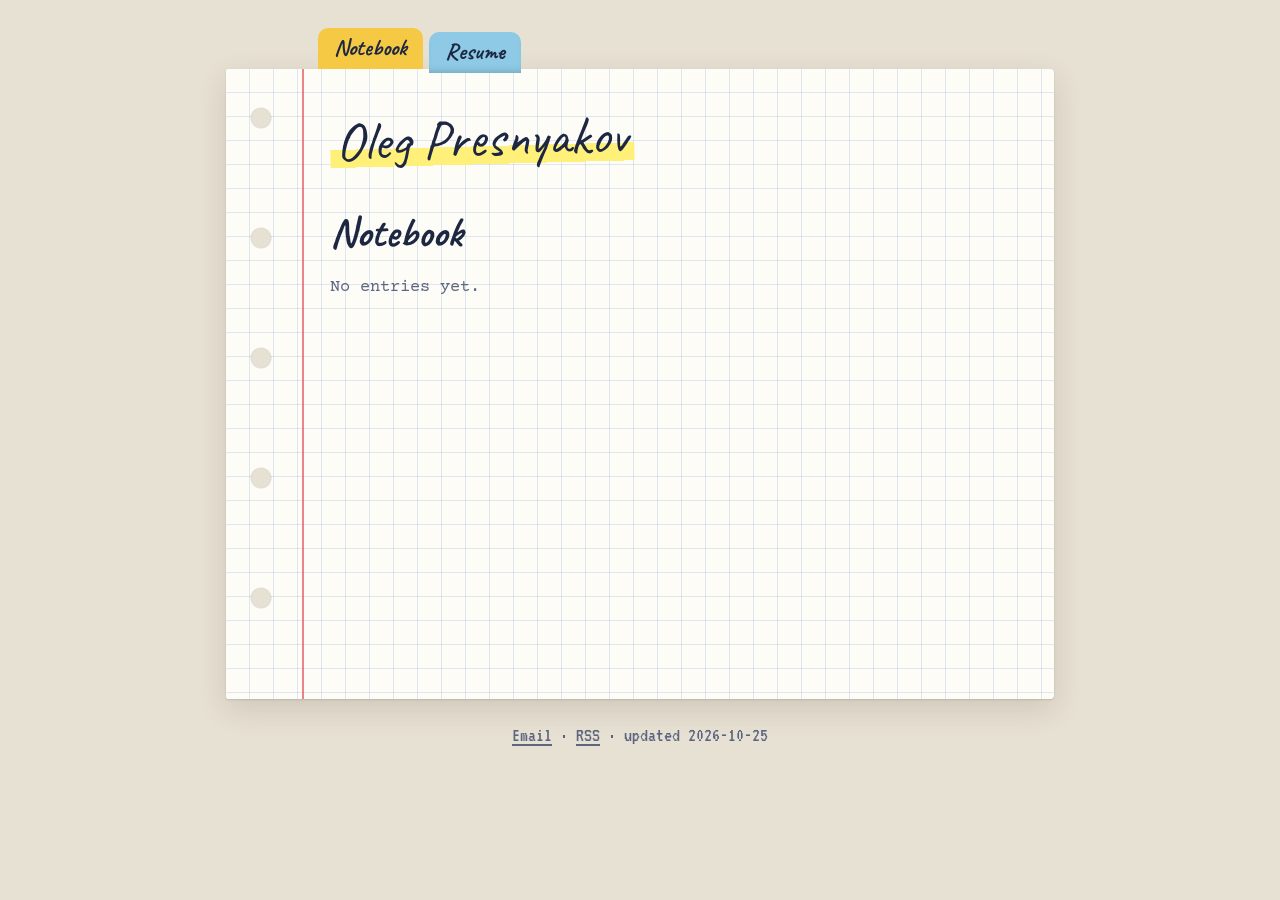
==== docs/notebook/index.html @ bc87330c "Personal website and notebook Co-Authored-By: Claude Opus 5.5 <noreply@anthropic.com>" ====
<!doctype html>
<html lang="en">
<head>
<meta charset="utf-8">
<meta name="viewport" content="width=device-width, initial-scale=1">
<title>Notebook · Oleg Presnyakov</title>
<meta name="description" content="Personal website and notebook of Oleg Presnyakov.">
<link rel="icon" href="data:image/svg+xml,<svg xmlns='http://www.w3.org/2000/svg' viewBox='0 0 100 100'><text y='.9em' font-size='90'>✎</text></svg>">
<link rel="preconnect" href="https://fonts.googleapis.com">
<link rel="preconnect" href="https://fonts.gstatic.com" crossorigin>
<link rel="stylesheet" href="https://fonts.googleapis.com/css2?family=Caveat:wght@500;700&family=Courier+Prime:ital,wght@0,400;0,700;1,400&family=PT+Mono&family=Permanent+Marker&family=VT323&display=swap">
<link rel="stylesheet" href="../style.css">
<link rel="canonical" href="https://olegolego.github.io/notebook/">
<link rel="alternate" type="application/atom+xml" title="Oleg Presnyakov" href="../feed.xml">
</head>
<body>
<div class="desk">
  <nav class="tabs" aria-label="Sections">
    <a href="../notebook/" class="active" aria-current="page">Notebook</a>
    <a href="../resume/">Resume</a>
  </nav>
  <div class="sheet">
    <header class="masthead">
      <a class="name" href="../">Oleg Presnyakov</a>
      
    </header>
    <main>
<h1>Notebook</h1>
<p class="muted">No entries yet.</p>
    </main>
  </div>
  <footer class="colophon"><a href="mailto:opresnya@umich.edu">Email</a> · <a href="../feed.xml">RSS</a> · updated 2026-10-25</footer>
</div>
<script>
document.addEventListener("keydown", function (e) {
  if (e.altKey || e.ctrlKey || e.metaKey || /input|textarea/i.test(e.target.tagName)) return;
  var rel = e.key === "ArrowLeft" ? "prev" : e.key === "ArrowRight" ? "next" : null;
  var link = rel && document.querySelector('.pager a[rel="' + rel + '"]');
  if (link) location.href = link.href;
});
</script>

</body>
</html>
---- docs/style.css ----
/* ------------------------------------------------------------------
   Notebook theme: squared paper, red margin, divider tabs.
   Colors are tokens; change them here.
   ------------------------------------------------------------------ */

:root {
  --desk: #e7e1d3;
  --paper: #fdfcf6;
  --grid: rgba(70, 120, 200, 0.16);
  --margin: #e35d63;
  --ink: #1d2742;
  --ink-soft: #5d6680;
  --pen: #1f4fd1;
  --visited: #6a3d9e;
  --marker: #fff07a;
  --stamp: #c23a2b;
  --code-bg: rgba(29, 39, 66, 0.06);
  --shadow: 0 1px 2px rgba(0, 0, 0, 0.12), 0 10px 30px rgba(60, 45, 20, 0.14);
  --tab-1: #f6c945;
  --tab-2: #8ecae6;
  --tab-3: #f4a3a8;
  --tab-4: #a8d5a2;
  --tab-5: #c9b6e4;
  --tab-6: #f7b267;
  --tab-ink: #1d2742;

  --cell: 24px;
  --hand: "Caveat", "Comic Sans MS", cursive;
  --marker-font: "Permanent Marker", "Caveat", cursive;
  --type: "Courier Prime", "PT Mono", "Courier New", monospace;
  --pixel: "VT323", "PT Mono", monospace;
}

@media (prefers-color-scheme: dark) {
  :root:not([data-theme="light"]) {
    --desk: #0f1218;
    --paper: #1a1f2a;
    --grid: rgba(140, 170, 230, 0.09);
    --margin: #a8464c;
    --ink: #e4e7ef;
    --ink-soft: #9aa3b8;
    --pen: #8db1ff;
    --visited: #c5a6ff;
    --marker: rgba(255, 228, 90, 0.32);
    --stamp: #ff7a6b;
    --code-bg: rgba(255, 255, 255, 0.06);
    --shadow: 0 1px 2px rgba(0, 0, 0, 0.5), 0 10px 30px rgba(0, 0, 0, 0.45);
    --tab-1: #8a7224;
    --tab-2: #3f6f86;
    --tab-3: #8a4a50;
    --tab-4: #4c7348;
    --tab-5: #5f4f80;
    --tab-6: #8a5b2c;
    --tab-ink: #f1f2f6;
  }
}

:root[data-theme="dark"] {
  --desk: #0f1218;
  --paper: #1a1f2a;
  --grid: rgba(140, 170, 230, 0.09);
  --margin: #a8464c;
  --ink: #e4e7ef;
  --ink-soft: #9aa3b8;
  --pen: #8db1ff;
  --visited: #c5a6ff;
  --marker: rgba(255, 228, 90, 0.32);
  --stamp: #ff7a6b;
  --code-bg: rgba(255, 255, 255, 0.06);
  --shadow: 0 1px 2px rgba(0, 0, 0, 0.5), 0 10px 30px rgba(0, 0, 0, 0.45);
  --tab-1: #8a7224;
  --tab-2: #3f6f86;
  --tab-3: #8a4a50;
  --tab-4: #4c7348;
  --tab-5: #5f4f80;
  --tab-6: #8a5b2c;
  --tab-ink: #f1f2f6;
}

* { box-sizing: border-box; }

html { -webkit-text-size-adjust: 100%; }

body {
  margin: 0;
  background: var(--desk);
  color: var(--ink);
  font: 17px/1.65 var(--type);
}

.desk {
  max-width: 860px;
  margin: 0 auto;
  padding: 28px 16px 40px;
}

/* ---------------------------------------------------------- tabs */

.tabs {
  display: flex;
  flex-wrap: wrap;
  gap: 6px;
  padding-left: 92px;
  position: relative;
  z-index: 1;
}

.tabs a {
  font: 700 1.45rem/1 var(--hand);
  color: var(--tab-ink);
  text-decoration: none;
  padding: 8px 16px 6px;
  border-radius: 10px 10px 0 0;
  background: var(--tab-1);
  box-shadow: inset 0 -6px 8px -6px rgba(0, 0, 0, 0.25);
  transform: translateY(4px);
  transition: transform 0.12s ease;
}
.tabs a:nth-child(6n + 2) { background: var(--tab-2); }
.tabs a:nth-child(6n + 3) { background: var(--tab-3); }
.tabs a:nth-child(6n + 4) { background: var(--tab-4); }
.tabs a:nth-child(6n + 5) { background: var(--tab-5); }
.tabs a:nth-child(6n + 6) { background: var(--tab-6); }
.tabs a:hover { transform: translateY(0); }
.tabs a.active { transform: translateY(0); box-shadow: none; padding-bottom: 10px; }

/* ---------------------------------------------------------- paper */

.sheet {
  position: relative;
  min-height: 70vh;
  padding: 40px 48px 56px 104px;
  background-color: var(--paper);
  background-image:
    linear-gradient(var(--grid) 1px, transparent 1px),
    linear-gradient(90deg, var(--grid) 1px, transparent 1px);
  background-size: var(--cell) var(--cell);
  background-position: -1px -1px;
  box-shadow: var(--shadow);
  border-radius: 2px 4px 4px 2px;
}

/* red margin line */
.sheet::before {
  content: "";
  position: absolute;
  top: 0;
  bottom: 0;
  left: 76px;
  border-left: 2px solid var(--margin);
  opacity: 0.75;
}

/* punched holes */
.sheet::after {
  content: "";
  position: absolute;
  top: 36px;
  bottom: 36px;
  left: 22px;
  width: 26px;
  background: radial-gradient(circle at 13px 13px, var(--desk) 9px, rgba(0, 0, 0, 0.12) 10px, transparent 11px) 0 0 / 26px 120px repeat-y;
}

/* ---------------------------------------------------------- masthead */

.masthead { margin-bottom: 40px; }

.name {
  display: inline-block;
  font: 400 clamp(2.2rem, 7vw, 3.4rem)/1.1 var(--marker-font);
  color: var(--ink);
  text-decoration: none;
  transform: rotate(-1.5deg);
  background: linear-gradient(transparent 62%, var(--marker) 62%, var(--marker) 92%, transparent 92%);
  padding: 0 6px;
}

.tagline {
  margin: 10px 0 0;
  color: var(--ink-soft);
}

/* ---------------------------------------------------------- type */

h1, h2, h3, h4 {
  font-family: var(--hand);
  font-weight: 700;
  line-height: 1.15;
  margin: 1.6em 0 0.4em;
}
h1 { font-size: 2.6rem; margin-top: 0; }
h2 { font-size: 2.05rem; }
h3 { font-size: 1.6rem; }
h4 { font-size: 1.35rem; }

h2.year {
  font-family: var(--pixel);
  font-weight: 400;
  font-size: 2.2rem;
  border-bottom: 2px dashed var(--ink-soft);
}

p, ul, ol, blockquote, pre, table, figure { margin: 0 0 1.1em; }

a { color: var(--pen); text-underline-offset: 3px; }
a:visited { color: var(--visited); }
a:hover { background: var(--marker); }

mark {
  background: linear-gradient(100deg, transparent 1%, var(--marker) 3%, var(--marker) 97%, transparent 99%);
  color: inherit;
  padding: 0 2px;
}

strong { font-weight: 700; }

hr {
  border: 0;
  height: 12px;
  margin: 2em 0;
  background: url("data:image/svg+xml,%3Csvg xmlns='http://www.w3.org/2000/svg' width='40' height='12'%3E%3Cpath d='M0 6 Q10 0 20 6 T40 6' fill='none' stroke='%23888' stroke-width='1.6'/%3E%3C/svg%3E") repeat-x center;
  opacity: 0.8;
}

blockquote {
  margin-left: 0;
  padding: 2px 0 2px 18px;
  border-left: 3px solid var(--margin);
  font-family: var(--hand);
  font-size: 1.5rem;
  line-height: 1.35;
}
blockquote p:last-child { margin-bottom: 0; }

code {
  font-family: var(--type);
  font-size: 0.92em;
  background: var(--code-bg);
  padding: 1px 4px;
  border-radius: 3px;
}

pre {
  padding: 14px 16px;
  overflow-x: auto;
  background: var(--code-bg);
  border: 1px dashed var(--ink-soft);
  border-radius: 3px;
  line-height: 1.5;
}
pre code { background: none; padding: 0; font-size: 0.88em; }

ul, ol { padding-left: 1.6em; }
li { margin: 0.2em 0; }
li.task { list-style: none; margin-left: -1.4em; }
li.task input { accent-color: var(--pen); margin-right: 4px; }

table { border-collapse: collapse; width: 100%; display: block; overflow-x: auto; }
th, td { border: 1px solid var(--ink-soft); padding: 4px 10px; text-align: left; }
th { font-family: var(--hand); font-size: 1.3rem; }

/* photos taped into the notebook */
.prose img { max-width: 100%; height: auto; background: #fff; padding: 6px; box-shadow: 0 2px 8px rgba(0, 0, 0, 0.18); }
figure { position: relative; margin: 1.6em auto; text-align: center; max-width: 100%; }
figure img { transform: rotate(-0.8deg); }
figure::before {
  content: "";
  position: absolute;
  top: -10px;
  left: 50%;
  width: 90px;
  height: 22px;
  margin-left: -45px;
  background: rgba(255, 240, 160, 0.65);
  transform: rotate(2deg);
  z-index: 1;
}
figcaption { font-family: var(--hand); font-size: 1.35rem; color: var(--ink-soft); margin-top: 6px; }

.math { overflow-x: auto; }
.prose { overflow-wrap: anywhere; }

.muted { color: var(--ink-soft); }

/* ---------------------------------------------------------- entries */

.entries { list-style: none; padding: 0; }

.entries li {
  display: grid;
  grid-template-columns: 7.5rem 1fr;
  gap: 12px;
  align-items: baseline;
  margin: 0 0 10px;
}
.entries time { font: 1.35rem/1 var(--pixel); color: var(--stamp); }
.entries .summary { display: block; color: var(--ink-soft); font-size: 0.92rem; line-height: 1.5; }

h3 + .entries li { grid-template-columns: 2.5rem 1fr; }

.more { margin-top: 1.4em; }

.tags { margin: 0.2em 0 1.2em; }
.tag {
  display: inline-block;
  font: 1.2rem/1.3 var(--pixel);
  text-decoration: none;
  margin-right: 8px;
}

.entry header { margin-bottom: 1.6em; }
.entry h1 { margin: 0.4em 0 0.1em; }

.stamp {
  display: inline-block;
  font: 1.4rem/1 var(--pixel);
  color: var(--stamp);
  border: 2px solid var(--stamp);
  border-radius: 4px;
  padding: 4px 8px 2px;
  transform: rotate(-2deg);
  letter-spacing: 1px;
  opacity: 0.9;
}

.draft-stamp {
  position: absolute;
  top: 24px;
  right: 28px;
  font: 2rem/1 var(--pixel);
  color: var(--stamp);
  border: 3px double var(--stamp);
  padding: 6px 12px 2px;
  transform: rotate(8deg);
  text-transform: uppercase;
  opacity: 0.8;
}
.draft-tag { font: 1.1rem/1 var(--pixel); color: var(--stamp); text-transform: uppercase; margin-left: 6px; }

.pager {
  display: flex;
  justify-content: space-between;
  gap: 16px;
  margin-top: 3em;
  padding-top: 1em;
  border-top: 2px dashed var(--ink-soft);
  font-family: var(--hand);
  font-size: 1.4rem;
}
.pager a[rel="next"] { text-align: right; margin-left: auto; }

/* ---------------------------------------------------------- documents */

.button,
.button:visited {
  display: inline-block;
  font: 1.35rem/1 var(--pixel);
  color: #111;
  background: #d9d9d9;
  border: 2px outset #f4f4f4;
  padding: 7px 14px 5px;
  text-decoration: none;
}
.button:hover { background: #e8e8e8; }
.button:active { border-style: inset; }

.pdf {
  display: block;
  width: 100%;
  height: 85vh;
  margin-top: 1.4em;
  border: 1px solid var(--ink-soft);
  background: #fff;
}

/* preview-only placeholder for pages that have no content yet */
.slot {
  border: 2px dashed var(--stamp);
  color: var(--ink-soft);
  padding: 14px 16px;
  margin: 0 0 1.4em;
  font-size: 0.9rem;
  background: var(--paper);
}
.slot strong { font: 1.3rem/1 var(--pixel); color: var(--stamp); text-transform: uppercase; }

/* ---------------------------------------------------------- footer */

.colophon {
  text-align: center;
  margin-top: 22px;
  font: 1.25rem/1.4 var(--pixel);
  color: var(--ink-soft);
}
.colophon a { color: inherit; }

/* ---------------------------------------------------------- small screens */

@media (max-width: 640px) {
  body { font-size: 16px; }
  .desk { padding: 16px 16px 28px; }
  .tabs { padding-left: 8px; gap: 4px; }
  .tabs a { font-size: 1.2rem; padding: 6px 10px 5px; }
  .sheet { padding: 28px 16px 40px 40px; }
  .sheet::before { left: 26px; }
  .sheet::after { display: none; }
  h1 { font-size: 2.1rem; }
  .entries li { grid-template-columns: 1fr; gap: 0; }
  h3 + .entries li { grid-template-columns: 2.2rem 1fr; gap: 8px; }
  .draft-stamp { top: 10px; right: 10px; font-size: 1.4rem; }
}

@media print {
  body, .sheet { background: #fff; }
  .tabs, .colophon, .pager, .sheet::before, .sheet::after { display: none; }
  .sheet { box-shadow: none; padding: 0; }
}
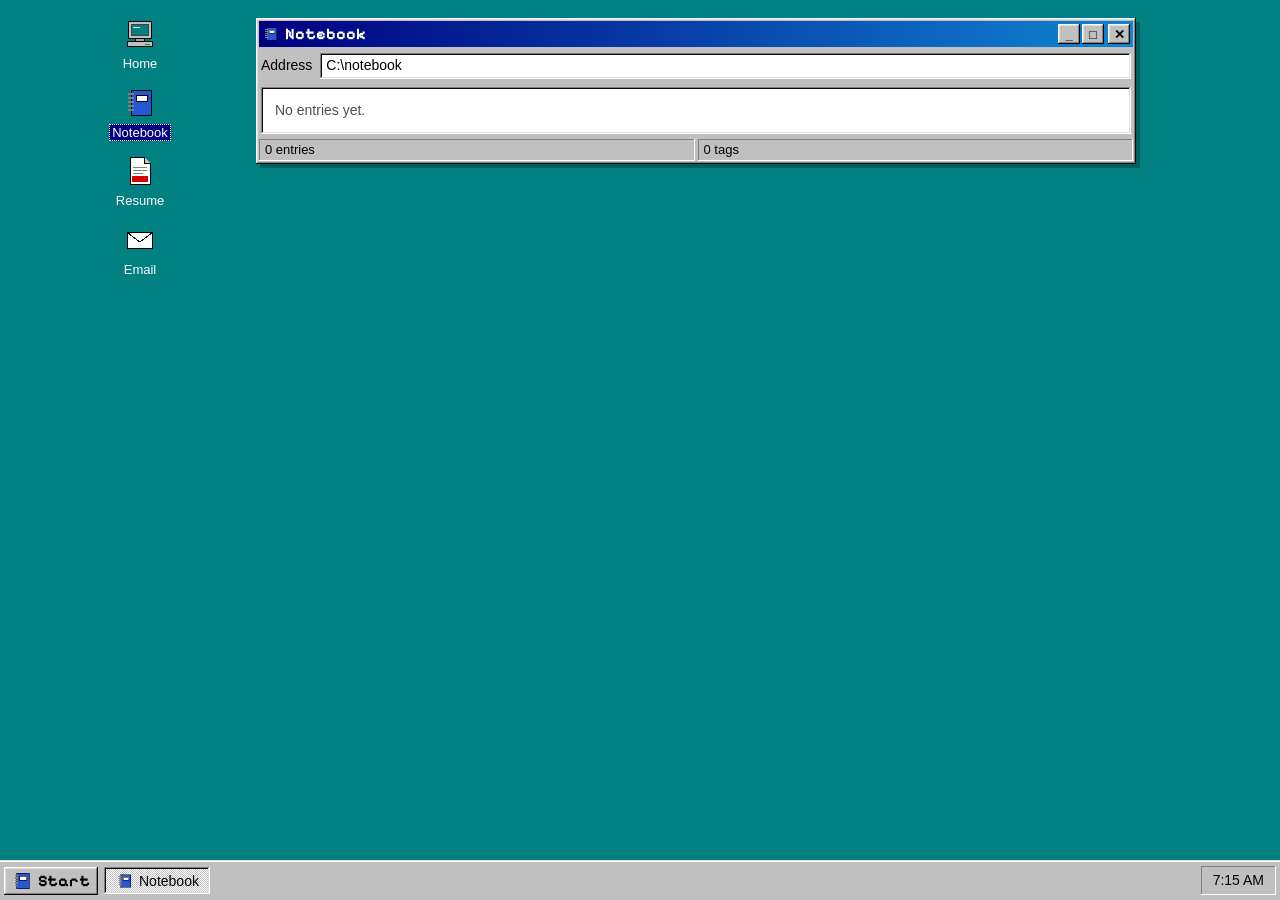
==== commit 53b9317b: "Windows 95 theme: desktop icons, windows, taskbar with Start menu Co-Authored-By: Claude Opus 5.5 <n" ====
--- a/docs/notebook/index.html
+++ b/docs/notebook/index.html
@@ -5,39 +5,78 @@
 <meta name="viewport" content="width=device-width, initial-scale=1">
 <title>Notebook · Oleg Presnyakov</title>
 <meta name="description" content="Personal website and notebook of Oleg Presnyakov.">
-<link rel="icon" href="data:image/svg+xml,<svg xmlns='http://www.w3.org/2000/svg' viewBox='0 0 100 100'><text y='.9em' font-size='90'>✎</text></svg>">
+<link rel="icon" href="data:image/svg+xml,<svg xmlns='http://www.w3.org/2000/svg' viewBox='0 0 32 32' shape-rendering='crispEdges'><rect x='7' y='3' width='21' height='26' fill='%232457d6' stroke='%23000'/><rect x='12' y='8' width='12' height='7' fill='%23fff' stroke='%23000'/><path d='M3 7h7M3 11h7M3 15h7M3 19h7M3 23h7' stroke='%23808080' stroke-width='2'/></svg>">
 <link rel="preconnect" href="https://fonts.googleapis.com">
 <link rel="preconnect" href="https://fonts.gstatic.com" crossorigin>
-<link rel="stylesheet" href="https://fonts.googleapis.com/css2?family=Caveat:wght@500;700&family=Courier+Prime:ital,wght@0,400;0,700;1,400&family=PT+Mono&family=Permanent+Marker&family=VT323&display=swap">
+<link rel="stylesheet" href="https://fonts.googleapis.com/css2?family=Courier+Prime:ital,wght@0,400;0,700;1,400&family=PT+Mono&family=Pixelify+Sans:wght@400;700&display=swap">
 <link rel="stylesheet" href="../style.css">
 <link rel="canonical" href="https://olegolego.github.io/notebook/">
 <link rel="alternate" type="application/atom+xml" title="Oleg Presnyakov" href="../feed.xml">
 </head>
 <body>
-<div class="desk">
-  <nav class="tabs" aria-label="Sections">
-    <a href="../notebook/" class="active" aria-current="page">Notebook</a>
-    <a href="../resume/">Resume</a>
+<div class="desktop">
+  <nav class="icons" aria-label="Desktop">
+    <a class="desk-icon" href="../"><svg class="icon" width="32" height="32" viewBox="0 0 32 32" shape-rendering="crispEdges" aria-hidden="true"><rect x="4.5" y="3.5" width="23" height="17" fill="#c0c0c0" stroke="#000"/><rect x="7.5" y="6.5" width="17" height="11" fill="#008080" stroke="#404040"/><path d="M9 9h7" stroke="#fff"/><rect x="11.5" y="20.5" width="9" height="3" fill="#a0a0a0" stroke="#000"/><rect x="3.5" y="23.5" width="25" height="5" fill="#c0c0c0" stroke="#000"/><path d="M21 26h5" stroke="#00a000"/></svg><span>Home</span></a>
+    <a class="desk-icon selected" href="../notebook/" aria-current="page"><svg class="icon" width="32" height="32" viewBox="0 0 32 32" shape-rendering="crispEdges" aria-hidden="true"><rect x="7.5" y="3.5" width="20" height="25" fill="#2457d6" stroke="#000"/><rect x="12.5" y="8.5" width="11" height="6" fill="#fff" stroke="#000"/><path d="M4 7h6M4 11h6M4 15h6M4 19h6M4 23h6" stroke="#808080" stroke-width="2"/></svg><span>Notebook</span></a>
+    <a class="desk-icon" href="../resume/"><svg class="icon" width="32" height="32" viewBox="0 0 32 32" shape-rendering="crispEdges" aria-hidden="true"><path d="M6.5 2.5h14l6 6v21h-20z" fill="#fff" stroke="#000"/><path d="M20.5 2.5v6h6" fill="#c0c0c0" stroke="#000"/><path d="M9 12h14M9 15h14M9 18h10" stroke="#808080"/><rect x="8" y="21" width="16" height="6" fill="#d40000"/></svg><span>Resume</span></a>
+    <a class="desk-icon" href="mailto:opresnya@umich.edu"><svg class="icon" width="32" height="32" viewBox="0 0 32 32" shape-rendering="crispEdges" aria-hidden="true"><rect x="3.5" y="8.5" width="25" height="16" fill="#fff" stroke="#000"/><path d="M4 9l12 9 12-9" fill="none" stroke="#000"/></svg><span>Email</span></a>
   </nav>
-  <div class="sheet">
-    <header class="masthead">
-      <a class="name" href="../">Oleg Presnyakov</a>
-      
-    </header>
-    <main>
-<h1>Notebook</h1>
-<p class="muted">No entries yet.</p>
-    </main>
+  <main>
+<section class="window ">
+  <div class="titlebar">
+    <svg class="icon" width="16" height="16" viewBox="0 0 32 32" shape-rendering="crispEdges" aria-hidden="true"><rect x="7.5" y="3.5" width="20" height="25" fill="#2457d6" stroke="#000"/><rect x="12.5" y="8.5" width="11" height="6" fill="#fff" stroke="#000"/><path d="M4 7h6M4 11h6M4 15h6M4 19h6M4 23h6" stroke="#808080" stroke-width="2"/></svg><span class="title">Notebook</span>
+    <span class="controls"><span class="ctl" aria-hidden="true">_</span><span class="ctl" aria-hidden="true">□</span><a class="ctl close" href="../" aria-label="Close">✕</a></span>
   </div>
-  <footer class="colophon"><a href="mailto:opresnya@umich.edu">Email</a> · <a href="../feed.xml">RSS</a> · updated 2026-10-25</footer>
+  <div class="addressbar"><span>Address</span><div class="field">C:\notebook</div></div>
+  <div class="window-body">
+<h1 class="sr-only">Notebook</h1>
+<div class="pane list"><p class="empty">No entries yet.</p></div>
+  </div>
+  <div class="statusbar"><span>0 entries</span><span>0 tags</span></div>
+</section>
+  </main>
 </div>
+
+<div class="start-menu" id="start-menu" hidden>
+  <div class="start-banner"><span>Oleg Presnyakov</span></div>
+  <ul>
+      <li><a href="../"><svg class="icon" width="24" height="24" viewBox="0 0 32 32" shape-rendering="crispEdges" aria-hidden="true"><rect x="4.5" y="3.5" width="23" height="17" fill="#c0c0c0" stroke="#000"/><rect x="7.5" y="6.5" width="17" height="11" fill="#008080" stroke="#404040"/><path d="M9 9h7" stroke="#fff"/><rect x="11.5" y="20.5" width="9" height="3" fill="#a0a0a0" stroke="#000"/><rect x="3.5" y="23.5" width="25" height="5" fill="#c0c0c0" stroke="#000"/><path d="M21 26h5" stroke="#00a000"/></svg>Home</a></li>
+      <li><a href="../notebook/"><svg class="icon" width="24" height="24" viewBox="0 0 32 32" shape-rendering="crispEdges" aria-hidden="true"><rect x="7.5" y="3.5" width="20" height="25" fill="#2457d6" stroke="#000"/><rect x="12.5" y="8.5" width="11" height="6" fill="#fff" stroke="#000"/><path d="M4 7h6M4 11h6M4 15h6M4 19h6M4 23h6" stroke="#808080" stroke-width="2"/></svg>Notebook</a></li>
+      <li><a href="../resume/"><svg class="icon" width="24" height="24" viewBox="0 0 32 32" shape-rendering="crispEdges" aria-hidden="true"><path d="M6.5 2.5h14l6 6v21h-20z" fill="#fff" stroke="#000"/><path d="M20.5 2.5v6h6" fill="#c0c0c0" stroke="#000"/><path d="M9 12h14M9 15h14M9 18h10" stroke="#808080"/><rect x="8" y="21" width="16" height="6" fill="#d40000"/></svg>Resume</a></li>
+      <li class="sep" role="separator"></li>
+      <li><a href="mailto:opresnya@umich.edu"><svg class="icon" width="24" height="24" viewBox="0 0 32 32" shape-rendering="crispEdges" aria-hidden="true"><rect x="3.5" y="8.5" width="25" height="16" fill="#fff" stroke="#000"/><path d="M4 9l12 9 12-9" fill="none" stroke="#000"/></svg>Email</a></li>
+      <li><a href="../feed.xml"><svg class="icon" width="24" height="24" viewBox="0 0 32 32" shape-rendering="crispEdges" aria-hidden="true"><rect x="4.5" y="4.5" width="23" height="23" fill="#f78422" stroke="#000"/><circle cx="10" cy="22" r="2.5" fill="#fff"/><path d="M8 15a9 9 0 0 1 9 9M8 9a15 15 0 0 1 15 15" fill="none" stroke="#fff" stroke-width="3"/></svg>RSS feed</a></li>
+  </ul>
+</div>
+
+<footer class="taskbar">
+  <button class="btn start" type="button" aria-expanded="false" aria-controls="start-menu"><svg class="icon" width="20" height="20" viewBox="0 0 32 32" shape-rendering="crispEdges" aria-hidden="true"><rect x="7.5" y="3.5" width="20" height="25" fill="#2457d6" stroke="#000"/><rect x="12.5" y="8.5" width="11" height="6" fill="#fff" stroke="#000"/><path d="M4 7h6M4 11h6M4 15h6M4 19h6M4 23h6" stroke="#808080" stroke-width="2"/></svg><b>Start</b></button>
+  <div class="tasks"><a class="btn task pressed" href="../notebook/"><svg class="icon" width="16" height="16" viewBox="0 0 32 32" shape-rendering="crispEdges" aria-hidden="true"><rect x="7.5" y="3.5" width="20" height="25" fill="#2457d6" stroke="#000"/><rect x="12.5" y="8.5" width="11" height="6" fill="#fff" stroke="#000"/><path d="M4 7h6M4 11h6M4 15h6M4 19h6M4 23h6" stroke="#808080" stroke-width="2"/></svg><span>Notebook</span></a></div>
+  <div class="tray" title="updated 2026-10-25"><time id="clock"></time></div>
+</footer>
+
 <script>
-document.addEventListener("keydown", function (e) {
-  if (e.altKey || e.ctrlKey || e.metaKey || /input|textarea/i.test(e.target.tagName)) return;
-  var rel = e.key === "ArrowLeft" ? "prev" : e.key === "ArrowRight" ? "next" : null;
-  var link = rel && document.querySelector('.pager a[rel="' + rel + '"]');
-  if (link) location.href = link.href;
-});
+(function () {
+  var button = document.querySelector(".start"), menu = document.getElementById("start-menu");
+  function setMenu(open) {
+    menu.hidden = !open;
+    button.setAttribute("aria-expanded", open);
+    button.classList.toggle("pressed", open);
+  }
+  button.addEventListener("click", function (e) { e.stopPropagation(); setMenu(menu.hidden); });
+  document.addEventListener("click", function (e) { if (!menu.hidden && !menu.contains(e.target)) setMenu(false); });
+  document.addEventListener("keydown", function (e) {
+    if (e.key === "Escape") return setMenu(false);
+    if (e.altKey || e.ctrlKey || e.metaKey || /input|textarea/i.test(e.target.tagName)) return;
+    var rel = e.key === "ArrowLeft" ? "prev" : e.key === "ArrowRight" ? "next" : null;
+    var link = rel && document.querySelector('.pager a[rel="' + rel + '"]');
+    if (link) location.href = link.href;
+  });
+  var clock = document.getElementById("clock");
+  function tick() { clock.textContent = new Date().toLocaleTimeString([], { hour: "numeric", minute: "2-digit" }); }
+  tick();
+  setInterval(tick, 15000);
+})();
 </script>
 
 </body>
--- a/docs/style.css
+++ b/docs/style.css
@@ -1,80 +1,82 @@
 /* ------------------------------------------------------------------
-   Notebook theme: squared paper, red margin, divider tabs.
+   Windows 95 theme: teal desktop, grey beveled windows, taskbar.
    Colors are tokens; change them here.
    ------------------------------------------------------------------ */
 
 :root {
-  --desk: #e7e1d3;
-  --paper: #fdfcf6;
-  --grid: rgba(70, 120, 200, 0.16);
-  --margin: #e35d63;
-  --ink: #1d2742;
-  --ink-soft: #5d6680;
-  --pen: #1f4fd1;
-  --visited: #6a3d9e;
-  --marker: #fff07a;
-  --stamp: #c23a2b;
-  --code-bg: rgba(29, 39, 66, 0.06);
-  --shadow: 0 1px 2px rgba(0, 0, 0, 0.12), 0 10px 30px rgba(60, 45, 20, 0.14);
-  --tab-1: #f6c945;
-  --tab-2: #8ecae6;
-  --tab-3: #f4a3a8;
-  --tab-4: #a8d5a2;
-  --tab-5: #c9b6e4;
-  --tab-6: #f7b267;
-  --tab-ink: #1d2742;
-
-  --cell: 24px;
-  --hand: "Caveat", "Comic Sans MS", cursive;
-  --marker-font: "Permanent Marker", "Caveat", cursive;
-  --type: "Courier Prime", "PT Mono", "Courier New", monospace;
-  --pixel: "VT323", "PT Mono", monospace;
+  --desktop: #008080;
+  --desktop-text: #ffffff;
+  --face: #c0c0c0;
+  --hilight: #ffffff;
+  --light: #dfdfdf;
+  --shadow: #808080;
+  --dkshadow: #0a0a0a;
+  --window: #ffffff;
+  --text: #000000;
+  --muted: #505050;
+  --title-a: #000080;
+  --title-b: #1084d0;
+  --title-text: #ffffff;
+  --select: #000080;
+  --select-text: #ffffff;
+  --link: #0000ee;
+  --visited: #551a8b;
+  --code-bg: #f0f0f0;
+  --mark: #ffff00;
+  --warn: #c00000;
+
+  --ui: "Tahoma", "Verdana", "Segoe UI", sans-serif;
+  --pixel: "Pixelify Sans", "Tahoma", sans-serif;
+  --read: "Courier Prime", "PT Mono", "Courier New", monospace;
+
+  --raised: inset -1px -1px var(--dkshadow), inset 1px 1px var(--hilight), inset -2px -2px var(--shadow), inset 2px 2px var(--light);
+  --sunken: inset -1px -1px var(--hilight), inset 1px 1px var(--shadow), inset -2px -2px var(--light), inset 2px 2px var(--dkshadow);
+  --thin-sunken: inset -1px -1px var(--hilight), inset 1px 1px var(--shadow);
+  --etched: inset -1px -1px var(--hilight), inset 1px 1px var(--shadow), inset -2px -2px var(--shadow), inset 2px 2px var(--hilight);
 }
 
 @media (prefers-color-scheme: dark) {
   :root:not([data-theme="light"]) {
-    --desk: #0f1218;
-    --paper: #1a1f2a;
-    --grid: rgba(140, 170, 230, 0.09);
-    --margin: #a8464c;
-    --ink: #e4e7ef;
-    --ink-soft: #9aa3b8;
-    --pen: #8db1ff;
-    --visited: #c5a6ff;
-    --marker: rgba(255, 228, 90, 0.32);
-    --stamp: #ff7a6b;
-    --code-bg: rgba(255, 255, 255, 0.06);
-    --shadow: 0 1px 2px rgba(0, 0, 0, 0.5), 0 10px 30px rgba(0, 0, 0, 0.45);
-    --tab-1: #8a7224;
-    --tab-2: #3f6f86;
-    --tab-3: #8a4a50;
-    --tab-4: #4c7348;
-    --tab-5: #5f4f80;
-    --tab-6: #8a5b2c;
-    --tab-ink: #f1f2f6;
+    --desktop: #0d3030;
+    --desktop-text: #e8f4f4;
+    --face: #3a3a3a;
+    --hilight: #6e6e6e;
+    --light: #4e4e4e;
+    --shadow: #1f1f1f;
+    --dkshadow: #000000;
+    --window: #1c1c1c;
+    --text: #e9e9e9;
+    --muted: #a9a9a9;
+    --title-a: #1c1c78;
+    --title-b: #2a6fb0;
+    --select: #2a5fa0;
+    --link: #82b4ff;
+    --visited: #c8a2ff;
+    --code-bg: #2a2a2a;
+    --mark: #6b6000;
+    --warn: #ff7a6b;
   }
 }
 
 :root[data-theme="dark"] {
-  --desk: #0f1218;
-  --paper: #1a1f2a;
-  --grid: rgba(140, 170, 230, 0.09);
-  --margin: #a8464c;
-  --ink: #e4e7ef;
-  --ink-soft: #9aa3b8;
-  --pen: #8db1ff;
-  --visited: #c5a6ff;
-  --marker: rgba(255, 228, 90, 0.32);
-  --stamp: #ff7a6b;
-  --code-bg: rgba(255, 255, 255, 0.06);
-  --shadow: 0 1px 2px rgba(0, 0, 0, 0.5), 0 10px 30px rgba(0, 0, 0, 0.45);
-  --tab-1: #8a7224;
-  --tab-2: #3f6f86;
-  --tab-3: #8a4a50;
-  --tab-4: #4c7348;
-  --tab-5: #5f4f80;
-  --tab-6: #8a5b2c;
-  --tab-ink: #f1f2f6;
+  --desktop: #0d3030;
+  --desktop-text: #e8f4f4;
+  --face: #3a3a3a;
+  --hilight: #6e6e6e;
+  --light: #4e4e4e;
+  --shadow: #1f1f1f;
+  --dkshadow: #000000;
+  --window: #1c1c1c;
+  --text: #e9e9e9;
+  --muted: #a9a9a9;
+  --title-a: #1c1c78;
+  --title-b: #2a6fb0;
+  --select: #2a5fa0;
+  --link: #82b4ff;
+  --visited: #c8a2ff;
+  --code-bg: #2a2a2a;
+  --mark: #6b6000;
+  --warn: #ff7a6b;
 }
 
 * { box-sizing: border-box; }
@@ -83,336 +85,361 @@
 
 body {
   margin: 0;
-  background: var(--desk);
-  color: var(--ink);
-  font: 17px/1.65 var(--type);
-}
-
-.desk {
-  max-width: 860px;
+  min-height: 100vh;
+  background: var(--desktop);
+  color: var(--text);
+  font: 14px/1.4 var(--ui);
+}
+
+a { color: var(--link); }
+a:visited { color: var(--visited); }
+:focus-visible { outline: 1px dotted var(--text); outline-offset: -4px; }
+
+.sr-only {
+  position: absolute;
+  width: 1px;
+  height: 1px;
+  overflow: hidden;
+  clip: rect(0 0 0 0);
+  white-space: nowrap;
+}
+
+.icon { flex: none; image-rendering: pixelated; }
+
+/* ---------------------------------------------------------- desktop */
+
+.desktop {
+  display: grid;
+  grid-template-columns: 92px minmax(0, 1fr);
+  gap: 20px;
+  max-width: 1120px;
   margin: 0 auto;
-  padding: 28px 16px 40px;
-}
-
-/* ---------------------------------------------------------- tabs */
-
-.tabs {
-  display: flex;
-  flex-wrap: wrap;
+  padding: 18px 16px 72px;
+}
+
+.icons {
+  display: flex;
+  flex-direction: column;
+  gap: 14px;
+}
+
+.desk-icon,
+.desk-icon:visited {
+  display: flex;
+  flex-direction: column;
+  align-items: center;
+  width: 88px;
+  color: var(--desktop-text);
+  text-decoration: none;
+  text-align: center;
+  font-size: 13px;
+  line-height: 1.2;
+}
+.desk-icon span { margin-top: 5px; padding: 1px 3px; }
+.desk-icon:hover span,
+.desk-icon.selected span {
+  background: var(--select);
+  color: var(--select-text);
+  outline: 1px dotted var(--select-text);
+  outline-offset: -1px;
+}
+
+main { min-width: 0; }
+
+/* ---------------------------------------------------------- windows */
+
+.window {
+  max-width: 880px;
+  margin: 0 auto;
+  padding: 3px;
+  background: var(--face);
+  box-shadow: var(--raised), 4px 4px 0 rgba(0, 0, 0, 0.25);
+}
+
+.titlebar {
+  display: flex;
+  align-items: center;
   gap: 6px;
-  padding-left: 92px;
-  position: relative;
-  z-index: 1;
-}
-
-.tabs a {
-  font: 700 1.45rem/1 var(--hand);
-  color: var(--tab-ink);
+  padding: 3px 3px 3px 4px;
+  background: linear-gradient(90deg, var(--title-a), var(--title-b));
+  color: var(--title-text);
+  font: 700 16px/1.2 var(--pixel);
+}
+.titlebar .title { flex: 1; min-width: 0; white-space: nowrap; overflow: hidden; text-overflow: ellipsis; }
+
+.controls { display: flex; gap: 2px; }
+.ctl,
+.ctl:visited {
+  display: grid;
+  place-items: center;
+  width: 22px;
+  height: 20px;
+  background: var(--face);
+  box-shadow: var(--raised);
+  color: var(--text);
   text-decoration: none;
-  padding: 8px 16px 6px;
-  border-radius: 10px 10px 0 0;
-  background: var(--tab-1);
-  box-shadow: inset 0 -6px 8px -6px rgba(0, 0, 0, 0.25);
-  transform: translateY(4px);
-  transition: transform 0.12s ease;
-}
-.tabs a:nth-child(6n + 2) { background: var(--tab-2); }
-.tabs a:nth-child(6n + 3) { background: var(--tab-3); }
-.tabs a:nth-child(6n + 4) { background: var(--tab-4); }
-.tabs a:nth-child(6n + 5) { background: var(--tab-5); }
-.tabs a:nth-child(6n + 6) { background: var(--tab-6); }
-.tabs a:hover { transform: translateY(0); }
-.tabs a.active { transform: translateY(0); box-shadow: none; padding-bottom: 10px; }
-
-/* ---------------------------------------------------------- paper */
-
-.sheet {
-  position: relative;
-  min-height: 70vh;
-  padding: 40px 48px 56px 104px;
-  background-color: var(--paper);
-  background-image:
-    linear-gradient(var(--grid) 1px, transparent 1px),
-    linear-gradient(90deg, var(--grid) 1px, transparent 1px);
-  background-size: var(--cell) var(--cell);
-  background-position: -1px -1px;
-  box-shadow: var(--shadow);
-  border-radius: 2px 4px 4px 2px;
-}
-
-/* red margin line */
-.sheet::before {
-  content: "";
-  position: absolute;
+  font: 700 13px/1 var(--ui);
+}
+.ctl.close { margin-left: 2px; }
+.ctl.close:active { box-shadow: var(--sunken); }
+
+.addressbar {
+  display: flex;
+  align-items: center;
+  gap: 8px;
+  padding: 6px 2px 2px;
+}
+.field {
+  flex: 1;
+  min-width: 0;
+  padding: 3px 6px;
+  background: var(--window);
+  box-shadow: var(--sunken);
+  white-space: nowrap;
+  overflow: hidden;
+  text-overflow: ellipsis;
+}
+
+.window-body { padding: 6px 2px 2px; }
+
+.statusbar { display: flex; gap: 3px; margin-top: 3px; font-size: 13px; }
+.statusbar span { flex: 1; padding: 2px 6px; box-shadow: var(--thin-sunken); min-width: 0; white-space: nowrap; overflow: hidden; text-overflow: ellipsis; }
+
+.toolbar { display: flex; flex-wrap: wrap; gap: 4px; margin-bottom: 6px; }
+
+/* ---------------------------------------------------------- controls */
+
+.btn,
+.btn:visited {
+  display: inline-flex;
+  align-items: center;
+  justify-content: center;
+  gap: 6px;
+  min-width: 75px;
+  padding: 5px 12px;
+  border: 0;
+  background: var(--face);
+  box-shadow: var(--raised);
+  color: var(--text);
+  font: 14px/1.2 var(--ui);
+  text-decoration: none;
+  cursor: pointer;
+}
+.btn:active,
+.btn.pressed { box-shadow: var(--sunken); padding: 6px 11px 4px 13px; }
+.btn.small { min-width: 0; padding: 3px 8px; font-size: 13px; }
+.btn.disabled { color: var(--shadow); text-shadow: 1px 1px var(--hilight); cursor: default; }
+.btn.disabled:active { box-shadow: var(--raised); padding: 5px 12px; }
+
+fieldset.group {
+  margin: 8px 0 4px;
+  padding: 14px 10px 10px;
+  border: 0;
+  box-shadow: var(--etched);
+}
+fieldset.group legend { padding: 0 4px; }
+.more { margin: 10px 0 0; }
+
+/* ---------------------------------------------------------- panes */
+
+.pane {
+  background: var(--window);
+  box-shadow: var(--sunken);
+  padding: 28px 32px;
+}
+.pane + .pane { margin-top: 8px; }
+.pane.list { padding: 2px; overflow-x: auto; }
+.empty { margin: 0; padding: 12px; color: var(--muted); }
+
+.details { width: 100%; border-collapse: collapse; font-size: 14px; }
+.details th {
+  position: sticky;
   top: 0;
-  bottom: 0;
-  left: 76px;
-  border-left: 2px solid var(--margin);
-  opacity: 0.75;
-}
-
-/* punched holes */
-.sheet::after {
-  content: "";
-  position: absolute;
-  top: 36px;
-  bottom: 36px;
-  left: 22px;
-  width: 26px;
-  background: radial-gradient(circle at 13px 13px, var(--desk) 9px, rgba(0, 0, 0, 0.12) 10px, transparent 11px) 0 0 / 26px 120px repeat-y;
-}
-
-/* ---------------------------------------------------------- masthead */
-
-.masthead { margin-bottom: 40px; }
-
-.name {
-  display: inline-block;
-  font: 400 clamp(2.2rem, 7vw, 3.4rem)/1.1 var(--marker-font);
-  color: var(--ink);
-  text-decoration: none;
-  transform: rotate(-1.5deg);
-  background: linear-gradient(transparent 62%, var(--marker) 62%, var(--marker) 92%, transparent 92%);
-  padding: 0 6px;
-}
-
-.tagline {
-  margin: 10px 0 0;
-  color: var(--ink-soft);
-}
-
-/* ---------------------------------------------------------- type */
-
-h1, h2, h3, h4 {
-  font-family: var(--hand);
+  padding: 3px 8px;
+  background: var(--face);
+  box-shadow: var(--raised);
+  font-weight: 400;
+  text-align: left;
+  white-space: nowrap;
+}
+.details td { padding: 4px 8px; vertical-align: top; }
+.details td:nth-child(2) { white-space: nowrap; }
+.details td a,
+.details td a:visited { display: inline-flex; align-items: center; gap: 6px; color: var(--text); text-decoration: none; }
+.details td a span { text-decoration: underline; text-decoration-color: var(--shadow); text-underline-offset: 3px; }
+.details tbody tr:not(.group):hover { background: var(--select); color: var(--select-text); }
+.details tbody tr:not(.group):hover a,
+.details tbody tr:not(.group):hover .summary { color: var(--select-text); }
+.details .group td { padding-top: 10px; font-weight: 700; }
+.details .group td .icon { vertical-align: -3px; }
+.details .summary { display: block; margin: 2px 0 0 22px; color: var(--muted); font: 13px/1.45 var(--read); }
+.col-tags { color: var(--muted); }
+.draft-tag { color: var(--warn); }
+
+/* ---------------------------------------------------------- documents */
+
+.doc { font: 16px/1.7 var(--read); overflow-wrap: anywhere; }
+
+.doc-head { margin-bottom: 28px; padding-bottom: 14px; border-bottom: 1px dashed var(--shadow); }
+.doc-head time { font: 14px var(--ui); color: var(--muted); }
+.doc-head h1 { margin: 4px 0 6px; }
+.doc .tags { margin: 0; font: 14px var(--ui); }
+.doc .tags a { margin-right: 10px; }
+
+.prose h1, .prose h2, .prose h3, .prose h4, .doc-head h1 {
+  font-family: var(--pixel);
   font-weight: 700;
-  line-height: 1.15;
-  margin: 1.6em 0 0.4em;
-}
-h1 { font-size: 2.6rem; margin-top: 0; }
-h2 { font-size: 2.05rem; }
-h3 { font-size: 1.6rem; }
-h4 { font-size: 1.35rem; }
-
-h2.year {
-  font-family: var(--pixel);
-  font-weight: 400;
-  font-size: 2.2rem;
-  border-bottom: 2px dashed var(--ink-soft);
-}
-
-p, ul, ol, blockquote, pre, table, figure { margin: 0 0 1.1em; }
-
-a { color: var(--pen); text-underline-offset: 3px; }
-a:visited { color: var(--visited); }
-a:hover { background: var(--marker); }
-
-mark {
-  background: linear-gradient(100deg, transparent 1%, var(--marker) 3%, var(--marker) 97%, transparent 99%);
-  color: inherit;
-  padding: 0 2px;
-}
-
-strong { font-weight: 700; }
-
-hr {
-  border: 0;
-  height: 12px;
-  margin: 2em 0;
-  background: url("data:image/svg+xml,%3Csvg xmlns='http://www.w3.org/2000/svg' width='40' height='12'%3E%3Cpath d='M0 6 Q10 0 20 6 T40 6' fill='none' stroke='%23888' stroke-width='1.6'/%3E%3C/svg%3E") repeat-x center;
-  opacity: 0.8;
-}
-
-blockquote {
+  line-height: 1.2;
+}
+.doc-head h1 { font-size: 2rem; }
+.prose h1 { font-size: 1.8rem; margin: 1.4em 0 0.5em; }
+.prose h2 { font-size: 1.5rem; margin: 1.6em 0 0.5em; }
+.prose h3 { font-size: 1.25rem; margin: 1.4em 0 0.4em; }
+.prose h4 { font-size: 1.1rem; margin: 1.2em 0 0.4em; }
+.prose > :first-child { margin-top: 0; }
+.prose > :last-child { margin-bottom: 0; }
+
+.prose p, .prose ul, .prose ol, .prose blockquote, .prose pre, .prose table, .prose figure { margin: 0 0 1.1em; }
+.prose ul, .prose ol { padding-left: 1.6em; }
+.prose li { margin: 0.2em 0; }
+.prose li.task { list-style: none; margin-left: -1.4em; }
+
+.prose mark { background: var(--mark); color: inherit; }
+
+.prose blockquote {
   margin-left: 0;
-  padding: 2px 0 2px 18px;
-  border-left: 3px solid var(--margin);
-  font-family: var(--hand);
-  font-size: 1.5rem;
-  line-height: 1.35;
-}
-blockquote p:last-child { margin-bottom: 0; }
-
-code {
-  font-family: var(--type);
-  font-size: 0.92em;
+  padding: 10px 14px;
   background: var(--code-bg);
-  padding: 1px 4px;
-  border-radius: 3px;
-}
-
-pre {
-  padding: 14px 16px;
+  border-left: 4px solid var(--title-b);
+}
+.prose blockquote > :last-child { margin-bottom: 0; }
+
+.prose code { font-family: var(--read); font-size: 0.92em; background: var(--code-bg); padding: 1px 4px; }
+.prose pre {
+  padding: 12px 14px;
   overflow-x: auto;
   background: var(--code-bg);
-  border: 1px dashed var(--ink-soft);
-  border-radius: 3px;
+  box-shadow: var(--thin-sunken);
   line-height: 1.5;
 }
-pre code { background: none; padding: 0; font-size: 0.88em; }
-
-ul, ol { padding-left: 1.6em; }
-li { margin: 0.2em 0; }
-li.task { list-style: none; margin-left: -1.4em; }
-li.task input { accent-color: var(--pen); margin-right: 4px; }
-
-table { border-collapse: collapse; width: 100%; display: block; overflow-x: auto; }
-th, td { border: 1px solid var(--ink-soft); padding: 4px 10px; text-align: left; }
-th { font-family: var(--hand); font-size: 1.3rem; }
-
-/* photos taped into the notebook */
-.prose img { max-width: 100%; height: auto; background: #fff; padding: 6px; box-shadow: 0 2px 8px rgba(0, 0, 0, 0.18); }
-figure { position: relative; margin: 1.6em auto; text-align: center; max-width: 100%; }
-figure img { transform: rotate(-0.8deg); }
-figure::before {
-  content: "";
-  position: absolute;
-  top: -10px;
-  left: 50%;
-  width: 90px;
-  height: 22px;
-  margin-left: -45px;
-  background: rgba(255, 240, 160, 0.65);
-  transform: rotate(2deg);
-  z-index: 1;
-}
-figcaption { font-family: var(--hand); font-size: 1.35rem; color: var(--ink-soft); margin-top: 6px; }
+.prose pre code { background: none; padding: 0; font-size: 0.88em; }
+
+.prose hr { border: 0; height: 2px; margin: 2em 0; box-shadow: var(--thin-sunken); }
+
+.prose table { border-collapse: collapse; display: block; overflow-x: auto; }
+.prose th, .prose td { padding: 4px 10px; border: 1px solid var(--shadow); text-align: left; }
+.prose th { background: var(--face); font: 700 14px var(--ui); }
+
+.prose img { max-width: 100%; height: auto; }
+.prose figure { margin: 1.6em 0; padding: 4px; background: var(--face); box-shadow: var(--raised); display: table; max-width: 100%; }
+.prose figure img { display: block; box-shadow: var(--thin-sunken); }
+.prose figcaption { padding: 6px 4px 2px; font: 13px var(--ui); text-align: center; }
 
 .math { overflow-x: auto; }
-.prose { overflow-wrap: anywhere; }
-
-.muted { color: var(--ink-soft); }
-
-/* ---------------------------------------------------------- entries */
-
-.entries { list-style: none; padding: 0; }
-
-.entries li {
-  display: grid;
-  grid-template-columns: 7.5rem 1fr;
-  gap: 12px;
-  align-items: baseline;
-  margin: 0 0 10px;
-}
-.entries time { font: 1.35rem/1 var(--pixel); color: var(--stamp); }
-.entries .summary { display: block; color: var(--ink-soft); font-size: 0.92rem; line-height: 1.5; }
-
-h3 + .entries li { grid-template-columns: 2.5rem 1fr; }
-
-.more { margin-top: 1.4em; }
-
-.tags { margin: 0.2em 0 1.2em; }
-.tag {
-  display: inline-block;
-  font: 1.2rem/1.3 var(--pixel);
-  text-decoration: none;
-  margin-right: 8px;
-}
-
-.entry header { margin-bottom: 1.6em; }
-.entry h1 { margin: 0.4em 0 0.1em; }
-
-.stamp {
-  display: inline-block;
-  font: 1.4rem/1 var(--pixel);
-  color: var(--stamp);
-  border: 2px solid var(--stamp);
-  border-radius: 4px;
-  padding: 4px 8px 2px;
-  transform: rotate(-2deg);
-  letter-spacing: 1px;
-  opacity: 0.9;
-}
-
-.draft-stamp {
-  position: absolute;
-  top: 24px;
-  right: 28px;
-  font: 2rem/1 var(--pixel);
-  color: var(--stamp);
-  border: 3px double var(--stamp);
-  padding: 6px 12px 2px;
-  transform: rotate(8deg);
-  text-transform: uppercase;
-  opacity: 0.8;
-}
-.draft-tag { font: 1.1rem/1 var(--pixel); color: var(--stamp); text-transform: uppercase; margin-left: 6px; }
-
-.pager {
-  display: flex;
-  justify-content: space-between;
-  gap: 16px;
-  margin-top: 3em;
-  padding-top: 1em;
-  border-top: 2px dashed var(--ink-soft);
-  font-family: var(--hand);
-  font-size: 1.4rem;
-}
-.pager a[rel="next"] { text-align: right; margin-left: auto; }
-
-/* ---------------------------------------------------------- documents */
-
-.button,
-.button:visited {
-  display: inline-block;
-  font: 1.35rem/1 var(--pixel);
-  color: #111;
-  background: #d9d9d9;
-  border: 2px outset #f4f4f4;
-  padding: 7px 14px 5px;
-  text-decoration: none;
-}
-.button:hover { background: #e8e8e8; }
-.button:active { border-style: inset; }
-
-.pdf {
-  display: block;
-  width: 100%;
-  height: 85vh;
-  margin-top: 1.4em;
-  border: 1px solid var(--ink-soft);
-  background: #fff;
-}
+
+.pager { display: flex; flex-wrap: wrap; justify-content: space-between; gap: 6px; margin-top: 8px; }
+
+.pdf { display: block; width: 100%; height: 80vh; border: 0; background: #fff; }
 
 /* preview-only placeholder for pages that have no content yet */
 .slot {
-  border: 2px dashed var(--stamp);
-  color: var(--ink-soft);
+  display: flex;
+  gap: 14px;
+  align-items: flex-start;
+  margin-bottom: 8px;
   padding: 14px 16px;
-  margin: 0 0 1.4em;
-  font-size: 0.9rem;
-  background: var(--paper);
-}
-.slot strong { font: 1.3rem/1 var(--pixel); color: var(--stamp); text-transform: uppercase; }
-
-/* ---------------------------------------------------------- footer */
-
-.colophon {
-  text-align: center;
-  margin-top: 22px;
-  font: 1.25rem/1.4 var(--pixel);
-  color: var(--ink-soft);
-}
-.colophon a { color: inherit; }
+  background: #ffffe1;
+  color: #000;
+  box-shadow: inset 0 0 0 1px #000;
+}
+.slot strong { color: #c00000; }
+
+/* ---------------------------------------------------------- dialog */
+
+.window.dialog { max-width: 420px; margin-top: 12vh; }
+.dialog-body { display: flex; align-items: center; gap: 16px; padding: 18px 16px 8px; }
+.dialog-body h1 { margin: 0; font-size: 15px; font-weight: 400; }
+.dialog-buttons { display: flex; justify-content: center; padding: 10px 0 8px; }
+
+/* ---------------------------------------------------------- taskbar */
+
+.taskbar {
+  position: fixed;
+  left: 0;
+  right: 0;
+  bottom: 0;
+  z-index: 10;
+  display: flex;
+  align-items: center;
+  gap: 6px;
+  height: 40px;
+  padding: 4px 4px 3px;
+  background: var(--face);
+  box-shadow: inset 0 1px var(--light), inset 0 2px var(--hilight);
+}
+.start { min-width: 0; padding: 4px 8px; font: 700 16px/1 var(--pixel) !important; }
+.start.pressed { padding: 5px 7px 3px 9px; }
+.tasks { flex: 1; min-width: 0; display: flex; }
+.task { justify-content: flex-start !important; max-width: 240px; min-width: 0 !important; }
+.task span { white-space: nowrap; overflow: hidden; text-overflow: ellipsis; }
+.task.pressed { background: repeating-conic-gradient(var(--face) 0 25%, var(--hilight) 0 50%) 0 0 / 2px 2px; }
+.tray { padding: 5px 12px; box-shadow: var(--thin-sunken); white-space: nowrap; }
+
+.start-menu {
+  position: fixed;
+  left: 3px;
+  bottom: 38px;
+  z-index: 11;
+  display: flex;
+  min-width: 230px;
+  padding: 3px;
+  background: var(--face);
+  box-shadow: var(--raised), 3px 3px 0 rgba(0, 0, 0, 0.25);
+}
+.start-menu[hidden] { display: none; }
+.start-banner {
+  display: flex;
+  align-items: flex-end;
+  width: 30px;
+  padding: 8px 0;
+  background: linear-gradient(0deg, var(--title-a), var(--title-b));
+  color: var(--title-text);
+}
+.start-banner span {
+  writing-mode: vertical-rl;
+  transform: rotate(180deg);
+  font: 700 19px/1 var(--pixel);
+  white-space: nowrap;
+}
+.start-menu ul { flex: 1; margin: 0; padding: 0; list-style: none; }
+.start-menu a,
+.start-menu a:visited {
+  display: flex;
+  align-items: center;
+  gap: 12px;
+  padding: 7px 26px 7px 10px;
+  color: var(--text);
+  text-decoration: none;
+}
+.start-menu a:hover,
+.start-menu a:focus-visible { background: var(--select); color: var(--select-text); outline: none; }
+.start-menu .sep { margin: 3px 2px; height: 2px; box-shadow: var(--thin-sunken); }
 
 /* ---------------------------------------------------------- small screens */
 
-@media (max-width: 640px) {
-  body { font-size: 16px; }
-  .desk { padding: 16px 16px 28px; }
-  .tabs { padding-left: 8px; gap: 4px; }
-  .tabs a { font-size: 1.2rem; padding: 6px 10px 5px; }
-  .sheet { padding: 28px 16px 40px 40px; }
-  .sheet::before { left: 26px; }
-  .sheet::after { display: none; }
-  h1 { font-size: 2.1rem; }
-  .entries li { grid-template-columns: 1fr; gap: 0; }
-  h3 + .entries li { grid-template-columns: 2.2rem 1fr; gap: 8px; }
-  .draft-stamp { top: 10px; right: 10px; font-size: 1.4rem; }
+@media (max-width: 720px) {
+  .desktop { grid-template-columns: minmax(0, 1fr); gap: 14px; padding: 12px 16px 64px; }
+  .icons { flex-direction: row; flex-wrap: wrap; gap: 4px 2px; }
+  .desk-icon, .desk-icon:visited { width: 70px; font-size: 12px; }
+  .pane { padding: 18px 16px; }
+  .addressbar > span { display: none; }
+  .col-tags { display: none; }
+  .doc-head h1 { font-size: 1.6rem; }
+  .task { max-width: 160px; }
 }
 
 @media print {
-  body, .sheet { background: #fff; }
-  .tabs, .colophon, .pager, .sheet::before, .sheet::after { display: none; }
-  .sheet { box-shadow: none; padding: 0; }
-}
+  body { background: #fff; }
+  .icons, .taskbar, .titlebar, .addressbar, .statusbar, .pager, .toolbar { display: none; }
+  .window, .pane { box-shadow: none; padding: 0; }
+}
